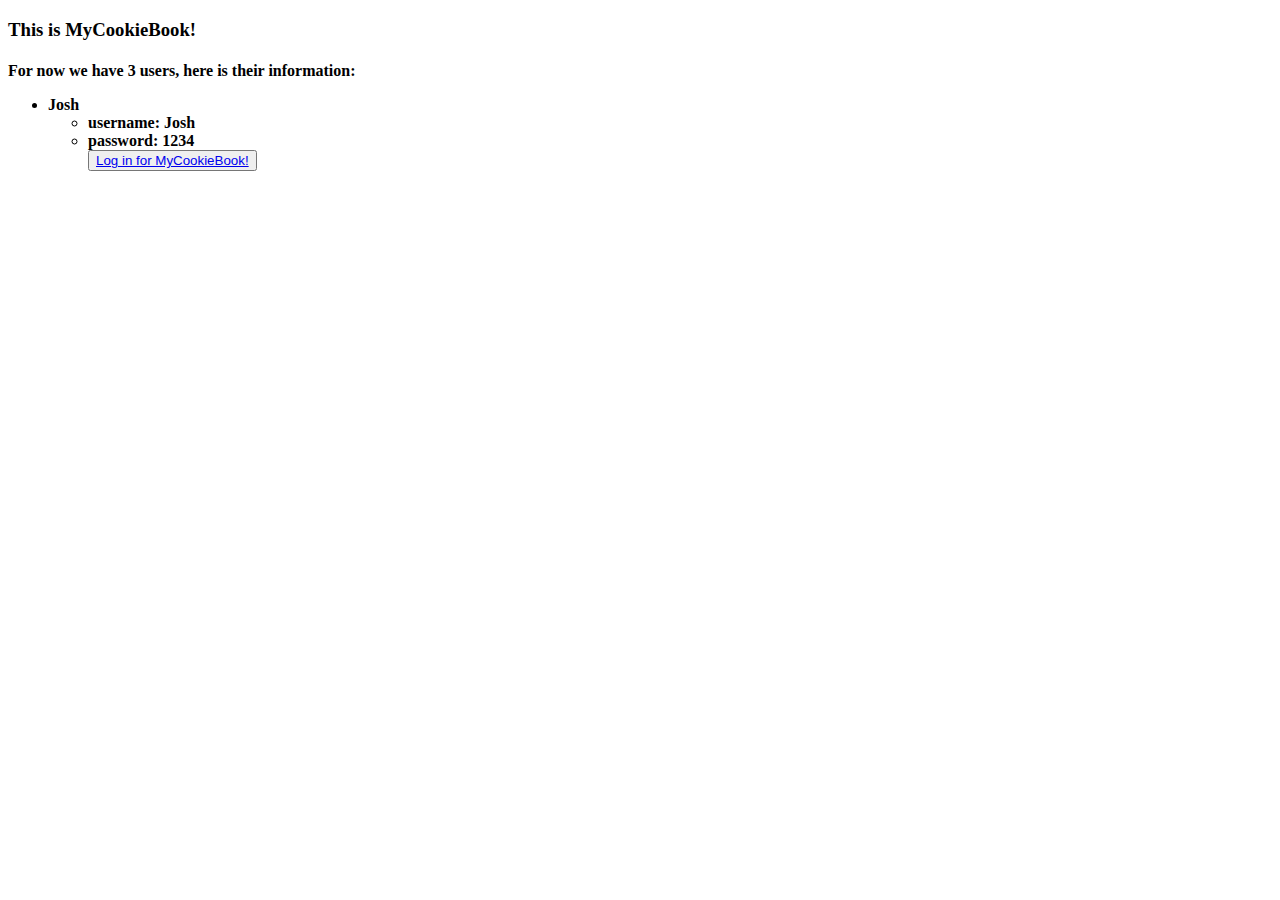
==== index.html @ e33fac51 "Add files via upload" ====
<!DOCTYPE html>
<html>
<head>
	<title>Facebook</title>
</head>
<body>
	<h3> This is MyCookieBook! </h3>
	<h4> For now we have 3 users, here is their information:<br>
		<ul> 
			<li>Josh <br> 
				<ul> 
					<li>username: Josh</li>
					<li>password: 1234</li>

	<button><a href="mycookiebook.html">Log in for MyCookieBook!</a></button>
</body>
</html>
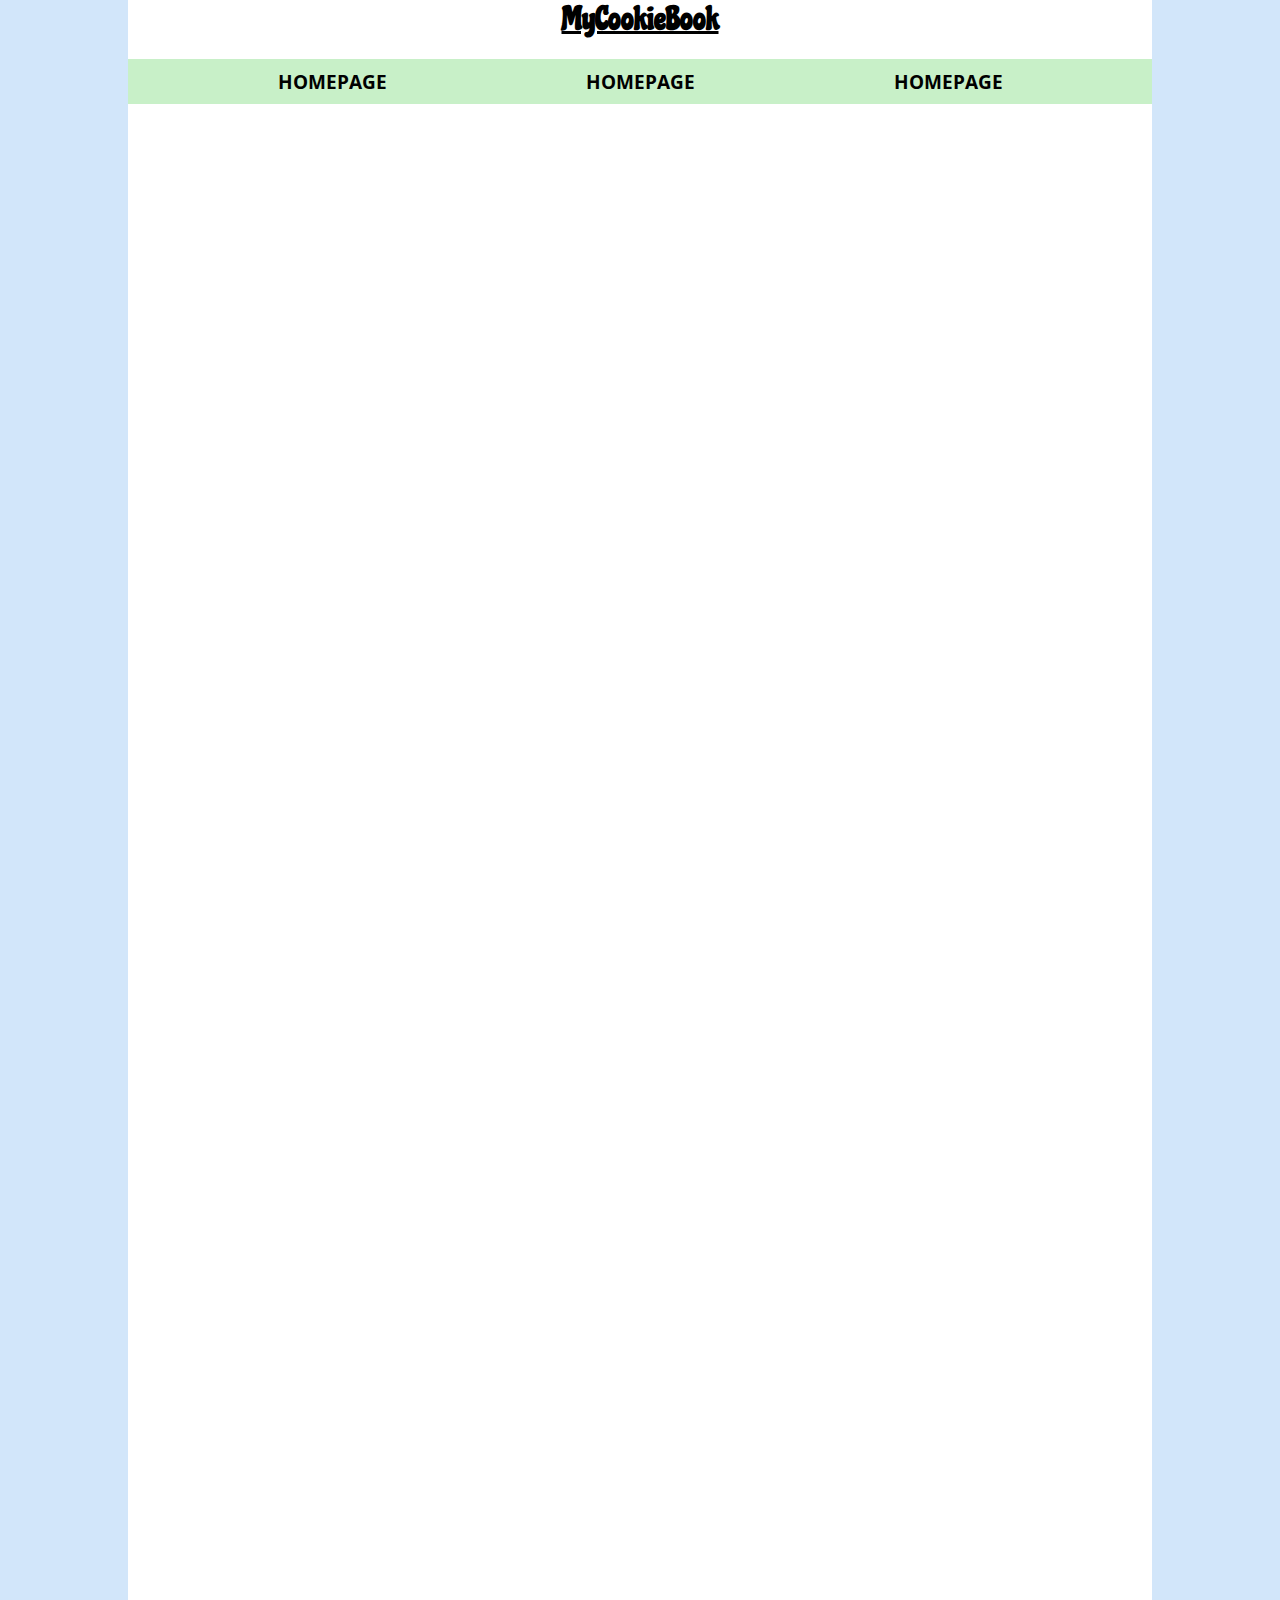
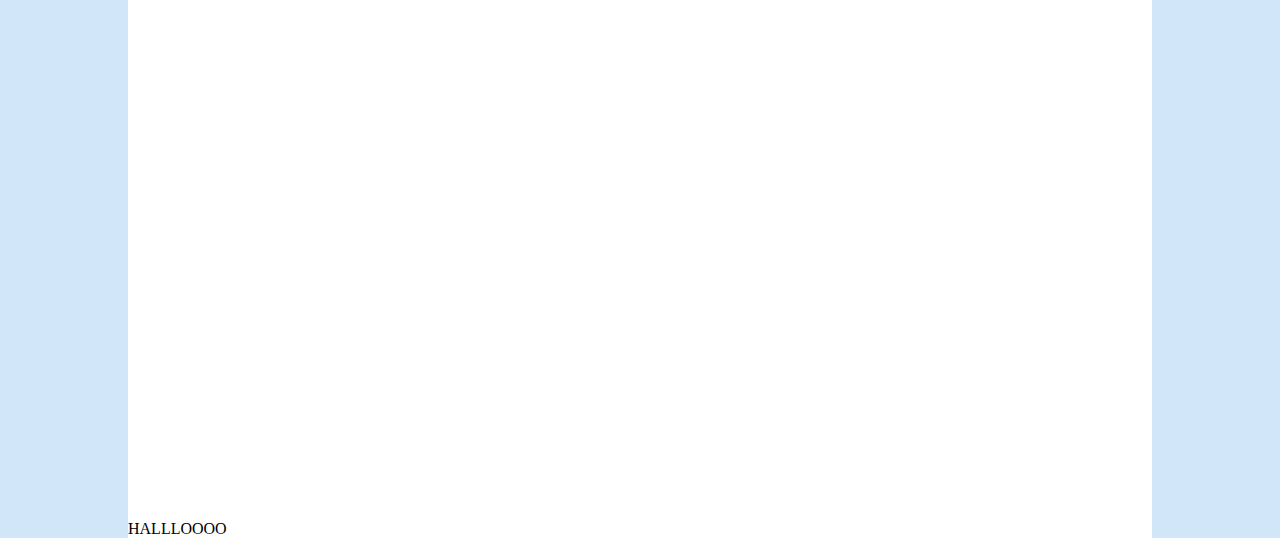
==== commit cd1753e1: "Add files via upload" ====
--- a/index.html
+++ b/index.html
@@ -1,17 +1,35 @@
 <!DOCTYPE html>
 <html>
 <head>
-	<title>Facebook</title>
+	<title>MyCookieBook</title>
+	<!--<script  type="text/javascript" src="script.js"></script>-->
+	<link href="https://fonts.googleapis.com/css?family=Chicle" rel="stylesheet">
+	<link href="https://fonts.googleapis.com/css?family=Open+Sans+Condensed:300" rel="stylesheet">
+	<link rel="stylesheet" type="text/css" href="style.css">
 </head>
 <body>
-	<h3> This is MyCookieBook! </h3>
-	<h4> For now we have 3 users, here is their information:<br>
-		<ul> 
-			<li>Josh <br> 
-				<ul> 
-					<li>username: Josh</li>
-					<li>password: 1234</li>
-
-	<button><a href="mycookiebook.html">Log in for MyCookieBook!</a></button>
+	<h1>MyCookieBook</h1>
+	
+		<div class="taskbar">
+		<button class="taskbarbutton"><a href="" class="taskbarbuttonwords">Homepage</a></button>
+		<button class="taskbarbutton"><a href="" class="taskbarbuttonwords">Homepage</a></button>
+		<button class="taskbarbutton"><a href="" class="taskbarbuttonwords">Homepage</a></button>
+		</div>
+	<br><br><br><br><br><br><br>	<br><br><br><br><br><br><br>
+	<br><br><br><br><br><br><br>
+	<br><br><br><br><br><br><br>
+	<br><br><br><br><br><br><br>
+	<br><br><br><br><br><br><br>
+	<br><br><br><br><br><br><br>
+	<br><br><br><br><br><br><br>
+	<br><br><br><br><br><br><br>
+	<br><br><br><br><br><br><br>
+	<br><br><br><br><br><br><br>
+	<br><br><br><br><br><br><br>
+	<br><br><br><br><br><br><br>
+	<br><br><br><br><br><br><br>
+	<br><br><br><br><br><br><br>
+	<br><br><br><br><br><br><br>
+HALLLOOOO
 </body>
 </html>--- a/style.css
+++ b/style.css
@@ -0,0 +1,49 @@
+html {background-color: rgb(210,230,250)}
+
+body {
+		background-color: white;
+		margin: 0px 10%;
+}
+
+h1 {display:flex;
+	justify-content: center;
+	text-decoration: underline;
+	font-family: 'Chicle';
+	font-size: 2em;
+	margin-top:0px;}
+
+
+.taskbar {
+	background-color:rgb(200, 240,200);
+	border:none;
+	padding: 0px 50px;
+	display: flex;
+	justify-content: center;
+	justify-content: space-between;
+	justify-content: space-around;
+	
+
+}
+.taskbarbutton {
+	border: none;
+	/*background-color: rgb(150, 200,190);*/
+	background-color: rgb(200, 240,200);
+	display:flex;
+	justify-content: space-between;
+	display: inline-block;
+	justify-content: space-between;
+	justify-content: space-around;
+	
+	padding: 10px;
+}
+.taskbarbutton:hover {
+	background-color: rgb(150, 200,190); 
+}
+.taskbarbuttonwords {
+	text-transform:uppercase;
+	font-size: 1.4em;
+	color:black;
+	text-decoration: none;
+	font-family: 'Open Sans Condensed', sans-serif;
+	font-weight: bold;
+}
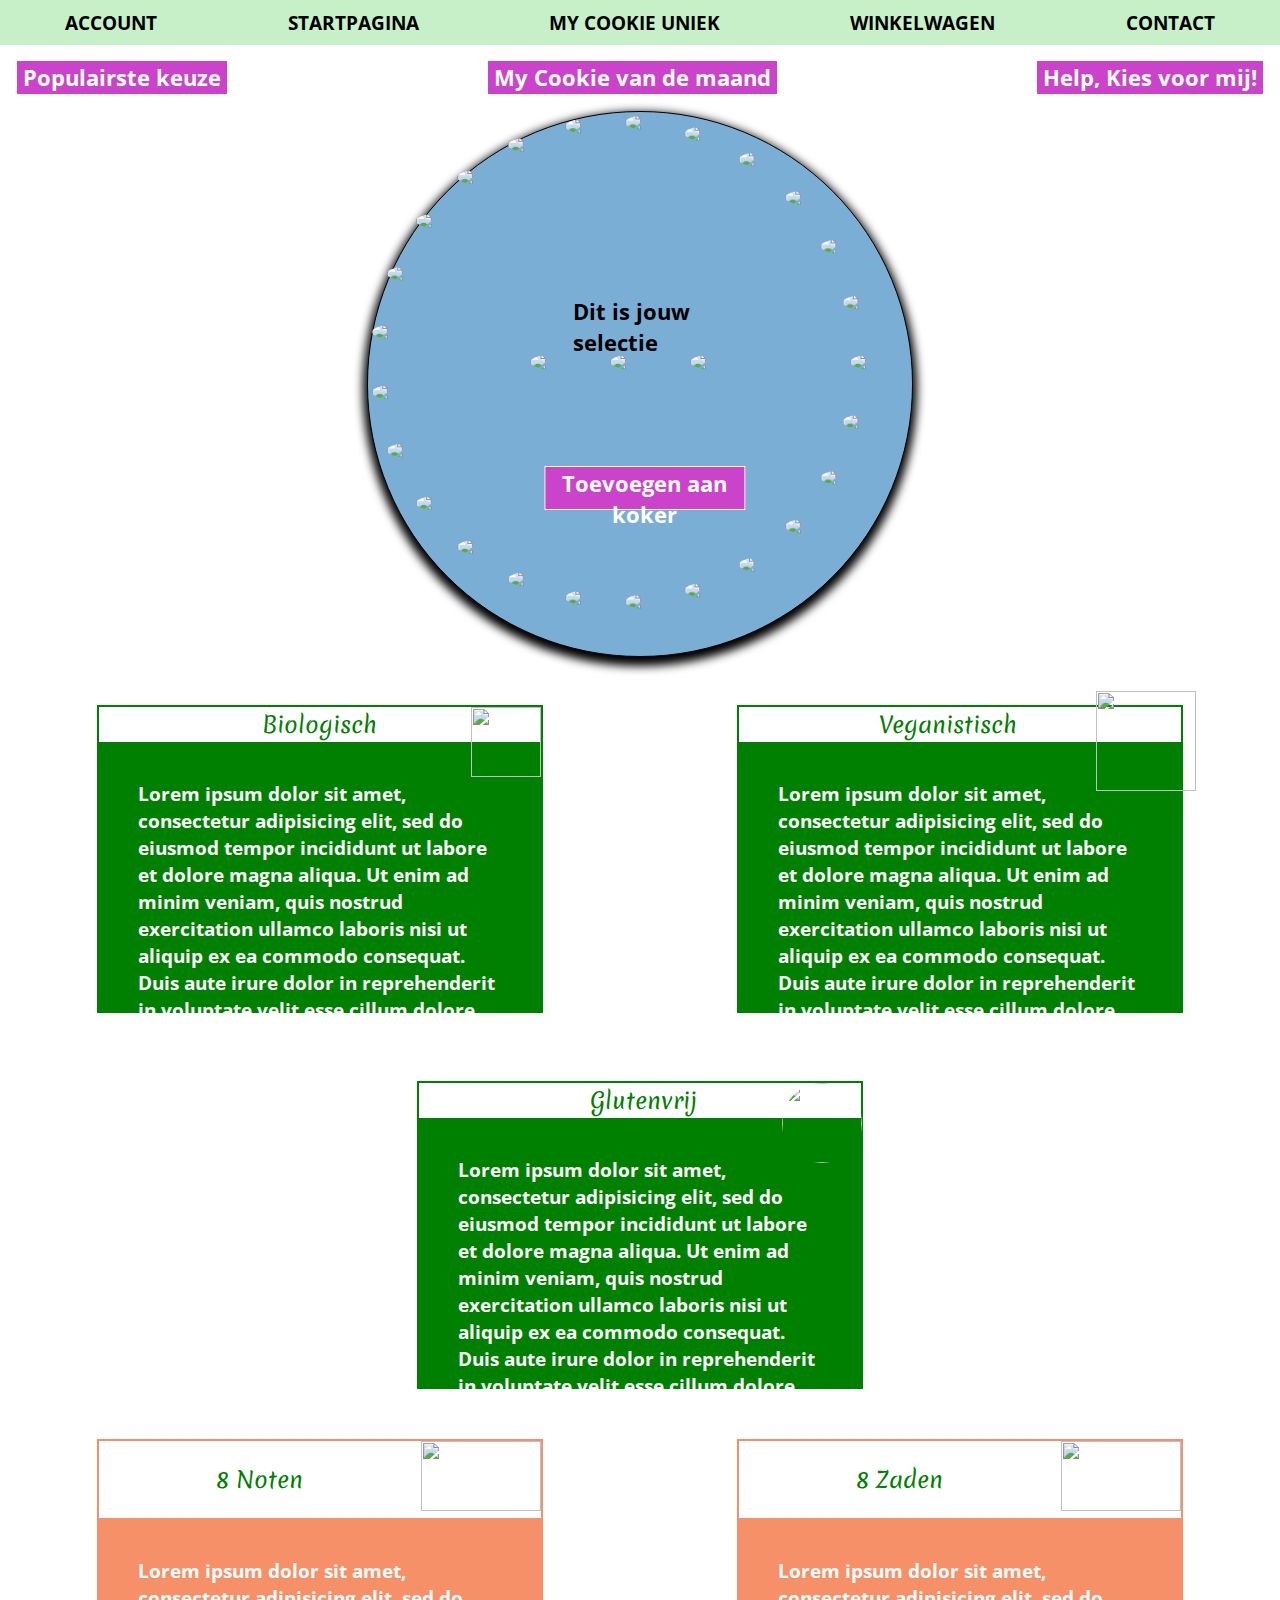
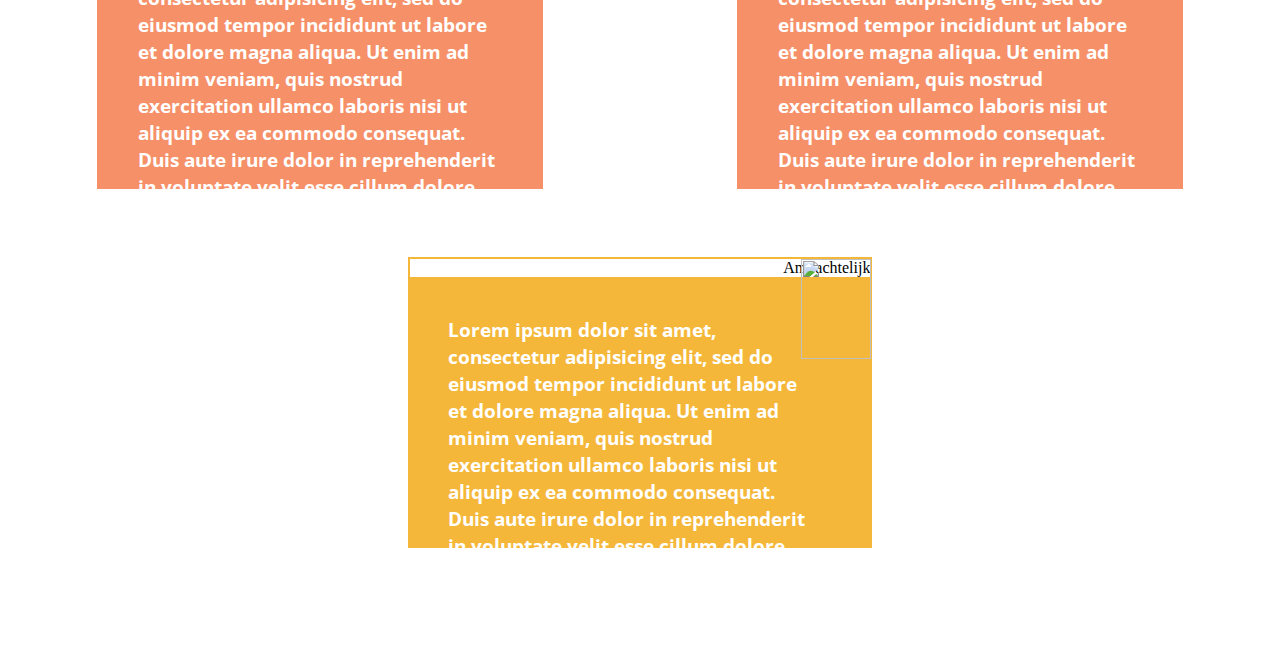
==== commit 8b153eeb: "Update index.html" ====
--- a/index.html
+++ b/index.html
@@ -1,35 +1,203 @@
 <!DOCTYPE html>
 <html>
 <head>
-	<title>MyCookieBook</title>
-	<!--<script  type="text/javascript" src="script.js"></script>-->
-	<link href="https://fonts.googleapis.com/css?family=Chicle" rel="stylesheet">
+	<title>My Cookie</title>
+	<link rel="shortcut icon" href="media_icon_favicon.ico" />
 	<link href="https://fonts.googleapis.com/css?family=Open+Sans+Condensed:300" rel="stylesheet">
-	<link rel="stylesheet" type="text/css" href="style.css">
+	<link href="https://fonts.googleapis.com/css?family=Hi+Melody|Merienda" rel="stylesheet">
+	<link rel="stylesheet" type="text/css" href="css_style.css">
+
 </head>
 <body>
-	<h1>MyCookieBook</h1>
 	
+	<!-- This is the navbar -->
+	<div>
 		<div class="taskbar">
-		<button class="taskbarbutton"><a href="" class="taskbarbuttonwords">Homepage</a></button>
-		<button class="taskbarbutton"><a href="" class="taskbarbuttonwords">Homepage</a></button>
-		<button class="taskbarbutton"><a href="" class="taskbarbuttonwords">Homepage</a></button>
-		</div>
-	<br><br><br><br><br><br><br>	<br><br><br><br><br><br><br>
-	<br><br><br><br><br><br><br>
-	<br><br><br><br><br><br><br>
-	<br><br><br><br><br><br><br>
-	<br><br><br><br><br><br><br>
-	<br><br><br><br><br><br><br>
-	<br><br><br><br><br><br><br>
-	<br><br><br><br><br><br><br>
-	<br><br><br><br><br><br><br>
-	<br><br><br><br><br><br><br>
-	<br><br><br><br><br><br><br>
-	<br><br><br><br><br><br><br>
-	<br><br><br><br><br><br><br>
-	<br><br><br><br><br><br><br>
-	<br><br><br><br><br><br><br>
-HALLLOOOO
+		<a href="html_account.html"><button class="taskbarbutton"><div class="taskbarbuttonwords">account</div></button></a>
+		<a href="index.html" ><button class="taskbarbutton"><div class="taskbarbuttonwords">Startpagina</div></button></a>
+		<a href="html_info.html" ><button class="taskbarbutton"><div class="taskbarbuttonwords">My Cookie uniek</div></button></a>
+		<a href="html_winkelwagen.html" ><button class="taskbarbutton"><div class="taskbarbuttonwords">Winkelwagen</div></button></a>
+		<a href="html_contact.html"><button class="taskbarbutton"><div class="taskbarbuttonwords">contact</div></button></a>
+		</div>
+	</div>
+
+	<div class="specialbuttons">
+		<div><button class="button" id="specialbuttonleft">Populairste keuze</button></div>
+		<div><button class="button" id="specialbuttoncenter">My Cookie van de maand</button></div>
+		<div><button class="button" id="specialbuttonright">Help, Kies voor mij!</button></div>
+	</div>
+
+
+	<!-- This is the circle with 25 little circles and 3 circles at the center-->
+	<ul class='circle-container'>
+
+		  <!-- These are the 25 circles (the first circle is at the right side in the middle, and goes with the clock) -->
+
+		  <!-- 1) abrikoos -->
+		  <li><img class="cirkeltjes" src='media_foto_smaken_abrikoos.jpg'></li>
+		  <!-- 2) banaan -->
+		  <li><img src='media_foto_smaken_banaan.jpg'></li>
+		  <!-- 3) blauwebessen-->
+		  <li><img src='media_foto_smaken_blauwebessen.jpg'></li>
+		  <!-- 4) citroen -->
+		  <li><img src='media_foto_smaken_citroen.jpg'></li>
+		  <!-- 5) cocosnoot -->
+		  <li><img src='media_foto_smaken_cocosnoot.jpg'></li>
+		  <!-- 6) druiven-->
+		  <li><img src='media_foto_smaken_druiven.jpg'></li>
+		  <!-- 7) kersen-->
+		  <li><img src='media_foto_smaken_kersen.jpg'></li>
+		  <!-- 8) nectarine-->
+		  <li><img src='media_foto_smaken_nectarine.jpg'></li>
+		  <!-- 9) peer-->
+		  <li><img src='media_foto_smaken_peer.jpg'></li>
+		  <!-- 10) perzik-->
+		  <li><img src='media_foto_smaken_perzik.jpg'></li>
+		  <!-- 11) pruim-->
+		  <li><img src='media_foto_smaken_pruim.jpg'></li>
+		  <!-- 12) abrikoos -->
+		  <li><img src='media_foto_smaken_abrikoos.jpg'></li>
+		  <!-- 13) banaan -->
+		  <li><img src='media_foto_smaken_banaan.jpg'></li>
+		  <!-- 14) blauwebessen-->
+		  <li><img src='media_foto_smaken_blauwebessen.jpg'></li>
+		  <!-- 15) citroen -->
+		  <li><img src='media_foto_smaken_citroen.jpg'></li>
+		  <!-- 16) cocosnoot -->
+		  <li><img src='media_foto_smaken_cocosnoot.jpg'></li>
+		  <!-- 17) druiven-->
+		  <li><img src='media_foto_smaken_druiven.jpg'></li>
+		  <!-- 18) kersen-->
+		  <li><img src='media_foto_smaken_kersen.jpg'></li>
+		  <!-- 19) nectarine-->
+		  <li><img src='media_foto_smaken_nectarine.jpg'></li>
+		  <!-- 20) peer-->
+		  <li><img src='media_foto_smaken_peer.jpg'></li>
+		  <!-- 21) perzik-->
+		  <li><img src='media_foto_smaken_perzik.jpg'></li>
+		  <!-- 22) pruim-->
+		  <li><img src='media_foto_smaken_pruim.jpg'></li>
+		  <!-- 23) pruim-->
+		  <li><img src='media_foto_smaken_pruim.jpg'></li>
+		  <!-- 24) abrikoos -->
+		  <li><img src='media_foto_smaken_abrikoos.jpg'></li>
+		  <!-- 25) banaan -->
+		  <li><img src='media_foto_smaken_banaan.jpg'></li>
+		  
+		  <!-- From here the circles are those in the center of the circle -->
+		  <li><img src="media_foto_smaken_banaan.jpg"></li>
+		  <li><img src="media_foto_smaken_pruim.jpg"></li>
+		  <li><img src="media_foto_smaken_abrikoos.jpg"></li>
+
+		  <!-- This is the button to add something to buy -->
+		  <li><button class="button" id="toevoegtoets"><div>Toevoegen aan koker</div></button></li>
+
+		  <!-- This is the information above your 3 choices -->
+		  <li><div>Dit is jouw selectie</div></li>
+	</ul>
+	
+	<!-- This are the boxes with bio, vegan, handmade, nuts, seeds...-->
+
+	<!-- Biologisch en veganistisch -->
+	<div class="grouplabel1">
+		<!-- Biologisch-->
+		<div  class="labels">
+				
+				<div class="labelheader">
+					<div class="labeltitel">Biologisch</div>
+					<div><img class="labelimages" id="labelimages1" src="media_foto_label_biologisch.jpg" height="70" width="70"></div>
+				</div>
+					<div class="labelcontent" >Lorem ipsum dolor sit amet, consectetur adipisicing elit, sed do eiusmod
+					tempor incididunt ut labore et dolore magna aliqua. Ut enim ad minim veniam,
+					quis nostrud exercitation ullamco laboris nisi ut aliquip ex ea commodo
+					consequat. Duis aute irure dolor in reprehenderit in voluptate velit esse
+					cillum dolore eu fugiat nulla pariatur. Excepteur sint occaecat cupidatat non
+					proident, sunt in culpa qui officia deserunt mollit anim id est laborum.</div>
+				
+		</div>
+
+		<!-- Veganistisch -->
+		<div class="labels">
+			<div class="labelheader">
+				<div class="labeltitel">Veganistisch</div>
+				<div><img class="labelimages" id="labelimages2" src="media_foto_label_vegan.png" height="100" width="100"></div>
+			</div>
+				<div class="labelcontent"><div>Lorem ipsum dolor sit amet, consectetur adipisicing elit, sed do eiusmod
+				tempor incididunt ut labore et dolore magna aliqua. Ut enim ad minim veniam,
+				quis nostrud exercitation ullamco laboris nisi ut aliquip ex ea commodo
+				consequat. Duis aute irure dolor in reprehenderit in voluptate velit esse
+				cillum dolore eu fugiat nulla pariatur. Excepteur sint occaecat cupidatat non
+				proident, sunt in culpa qui officia deserunt mollit anim id est laborum.</div></div>
+		</div>
+
+	</div><br>
+
+	<!-- Glutenvrij -->
+	<div class="grouplabel2">
+		<div class="labels">
+			<div class="labelheader">
+				<div class="labeltitel">Glutenvrij</div>
+				<div><img class="labelimages" id="labelimages3" src="media_foto_label_glutenvrij.png" height="80" width="80"></div>
+			</div>
+				<div class="labelcontent" ><div>Lorem ipsum dolor sit amet, consectetur adipisicing elit, sed do eiusmod
+				tempor incididunt ut labore et dolore magna aliqua. Ut enim ad minim veniam,
+				quis nostrud exercitation ullamco laboris nisi ut aliquip ex ea commodo
+				consequat. Duis aute irure dolor in reprehenderit in voluptate velit esse
+				cillum dolore eu fugiat nulla pariatur. Excepteur sint occaecat cupidatat non
+				proident, sunt in culpa qui officia deserunt mollit anim id est laborum.</div></div>
+		</div>
+	</div>
+
+
+	<!-- 8 noten en 8 zaden -->
+	<div class="grouplabel1">
+		<!-- 8 noten-->
+		<div class="labels2">
+				
+				<div class="labelheader">
+					<div class="labeltitel2" id="nutsinline">8 Noten</div>
+					<div><img class="labelimages" id="labelimages4" src="media_foto_label_noten.jpg" height="70" width="120"></div>
+				</div>
+					<div class="labelcontent" id="labelcontentnuts" >Lorem ipsum dolor sit amet, consectetur adipisicing elit, sed do eiusmod
+					tempor incididunt ut labore et dolore magna aliqua. Ut enim ad minim veniam,
+					quis nostrud exercitation ullamco laboris nisi ut aliquip ex ea commodo
+					consequat. Duis aute irure dolor in reprehenderit in voluptate velit esse
+					cillum dolore eu fugiat nulla pariatur. Excepteur sint occaecat cupidatat non
+					proident, sunt in culpa qui officia deserunt mollit anim id est laborum.</div>
+				
+		</div>
+
+		<!-- 8 zaden -->
+		<div class="labels2">
+			<div class="labelheader">
+				<div class="labeltitel2" id="seedsinline">8 Zaden</div>
+				<div><img class="labelimages" id="labelimages5" src="media_foto_label_zaden.jpg" height="70" width="120"></div>
+			</div>
+				<div class="labelcontent" id="labelcontentseeds"><div>Lorem ipsum dolor sit amet, consectetur adipisicing elit, sed do eiusmod
+				tempor incididunt ut labore et dolore magna aliqua. Ut enim ad minim veniam,
+				quis nostrud exercitation ullamco laboris nisi ut aliquip ex ea commodo
+				consequat. Duis aute irure dolor in reprehenderit in voluptate velit esse
+				cillum dolore eu fugiat nulla pariatur. Excepteur sint occaecat cupidatat non
+				proident, sunt in culpa qui officia deserunt mollit anim id est laborum.</div></div>
+		</div>
+
+	</div><br>
+
+	<!-- Ambachtelijk -->
+	<div class="grouplabel2">
+		<div class="labels3">
+			<div class="labelheader">
+				<div class="labeltitel3">Ambachtelijk</div>
+				<div><img class="labelimages" id="labelimages6" src="media_foto_label_ambachtelijk.png" height="100" width="70"></div>
+			</div>
+				<div class="labelcontent" id="labelcontentambachtelijk"><div>Lorem ipsum dolor sit amet, consectetur adipisicing elit, sed do eiusmod
+				tempor incididunt ut labore et dolore magna aliqua. Ut enim ad minim veniam,
+				quis nostrud exercitation ullamco laboris nisi ut aliquip ex ea commodo
+				consequat. Duis aute irure dolor in reprehenderit in voluptate velit esse
+				cillum dolore eu fugiat nulla pariatur. Excepteur sint occaecat cupidatat non
+				proident, sunt in culpa qui officia deserunt mollit anim id est laborum.</div></div>
+		</div>
+	</div>
+
 </body>
-</html>+</html>
--- a/css_style.css
+++ b/css_style.css
@@ -0,0 +1,365 @@
+html {
+    background: url("media_foto_achtergrond.jpg")
+    no-repeat center center fixed;
+    background-size: cover;
+    height: 100%;
+}
+
+body {
+	margin: 60px 0px 0px 0px;
+}
+
+.taskbar {
+	background-color:rgb(200, 240,200);
+	border:none;
+	padding: 0px 0px 0px -15px;
+	display: flex;
+	justify-content: center;
+	justify-content: space-between;
+	justify-content: space-around;
+	position: fixed;
+	top: 0;
+	width:100%;
+	overflow:hidden;
+	z-index:100;
+}
+
+
+.taskbarbutton {
+	border: none;
+	/*background-color: rgb(150, 200,190);*/
+	background-color: rgb(200, 240,200);
+	padding: 10px;
+	margin:0px;
+}
+
+.taskbarbutton:hover {
+	background-color: rgb(150, 200,190); 
+	cursor:pointer;
+}
+
+.taskbarbuttonwords {
+	text-transform:uppercase;
+	font-size: 1.4em;
+	color:black;
+	text-decoration: none;
+	font-family: 'Open Sans Condensed', sans-serif;
+	font-weight: bold;
+}
+
+/*This is to get the pictures on a circle (used the method in this link https://hugogiraudel.com/2013/04/02/items-on-circle/)*/
+
+.circle-container {
+  position: relative;
+  width: 34em;
+  height: 34em;
+  padding: 0;
+  border-radius: 50%;
+  list-style: none;
+  box-sizing: content-box;
+  margin: auto;
+  margin-bottom: 3em;
+  background-color: #7BAED5;
+  border: black solid 1px;
+  box-shadow: 0px 5px 10px 4px;
+}
+.circle-container > * {
+  display: block;
+  position: absolute;
+  top: 50%;
+  left: 50%;
+  width: 4em;
+  height: 4.2em;
+  margin: -1.9em;
+}
+
+/*The first circle, is the right one in the middle*/
+.circle-container > :nth-of-type(1) {
+  transform: rotate(0deg) translate(15em) rotate(0deg);
+}
+.circle-container > :nth-of-type(2) {
+  transform: rotate(14.4deg) translate(15em) rotate(-14.4deg);
+}
+.circle-container > :nth-of-type(3) {
+  transform: rotate(28.8deg) translate(15em) rotate(-28.8deg);
+}
+.circle-container > :nth-of-type(4) {
+  transform: rotate(43.2deg) translate(15em) rotate(-43.2deg);
+}
+.circle-container > :nth-of-type(5) {
+  transform: rotate(57.6deg) translate(15em) rotate(-57.6deg);
+}
+.circle-container > :nth-of-type(6) {
+  transform: rotate(72deg) translate(15em) rotate(-72deg);
+}
+.circle-container > :nth-of-type(7) {
+  transform: rotate(86.4deg) translate(15em) rotate(-86.4deg);
+}
+.circle-container > :nth-of-type(8) {
+  transform: rotate(100.8deg) translate(15em) rotate(-100.8deg);
+}
+.circle-container > :nth-of-type(9) {
+  transform: rotate(115.2deg) translate(15em) rotate(-115.2deg);
+}
+.circle-container > :nth-of-type(10) {
+  transform: rotate(129.6deg) translate(15em) rotate(-129.6deg);
+}
+.circle-container > :nth-of-type(11) {
+  transform: rotate(144deg) translate(15em) rotate(-144deg);
+}
+.circle-container > :nth-of-type(12) {
+  transform: rotate(158.4deg) translate(15em) rotate(-158.4deg);
+}
+.circle-container > :nth-of-type(13) {
+  transform: rotate(172.8deg) translate(15em) rotate(-172.8deg);
+}
+.circle-container > :nth-of-type(14) {
+  transform: rotate(187.2deg) translate(15em) rotate(-187.2deg);
+}
+.circle-container > :nth-of-type(15) {
+  transform: rotate(201.6deg) translate(15em) rotate(-201.6deg);
+}
+.circle-container > :nth-of-type(16) {
+  transform: rotate(216deg) translate(15em) rotate(-216deg);
+}
+.circle-container > :nth-of-type(17) {
+  transform: rotate(230.4deg) translate(15em) rotate(-230.4deg);
+}
+.circle-container > :nth-of-type(18) {
+  transform: rotate(244.8deg) translate(15em) rotate(-244.8deg);
+}
+.circle-container > :nth-of-type(19) {
+  transform: rotate(259.2deg) translate(15em) rotate(-259.2deg);
+}
+.circle-container > :nth-of-type(20) {
+  transform: rotate(273.6deg) translate(15em) rotate(-273.6deg);
+}
+.circle-container > :nth-of-type(21) {
+  transform: rotate(288deg) translate(15em) rotate(-288deg);
+}
+.circle-container > :nth-of-type(22) {
+  transform: rotate(302.4deg) translate(15em) rotate(-302.4deg);
+}
+.circle-container > :nth-of-type(23) {
+  transform: rotate(316.8deg) translate(15em) rotate(-316.8deg);
+}
+.circle-container > :nth-of-type(24) {
+  transform: rotate(331.2deg) translate(15em) rotate(-331.2deg);
+}
+.circle-container > :nth-of-type(25) {
+  transform: rotate(345.6deg) translate(15em) rotate(-345.6deg);
+}
+
+
+/* Here are the elements at the center of the circle*/
+
+/*This is the one in the center*/
+.circle-container > :nth-of-type(26) {
+  transform: rotate(0deg) translate(0em) rotate(0deg);
+}
+
+/*This is the one at the right*/
+.circle-container > :nth-of-type(27) {
+  transform: rotate(0deg) translate(5em) rotate(0deg);
+}
+/*This is the one at the left*/
+.circle-container > :nth-of-type(28) {
+  transform: rotate(0deg) translate(-5em) rotate(0deg);
+}
+
+
+/*This is the button to add your cookie*/
+.circle-container > :nth-of-type(29) {
+  transform: rotate(0deg) translateY(7em) translateX(-4.1em) rotate(0deg);
+}
+
+/*This is the information above your 3 choices*/
+.circle-container > :nth-of-type(30) {
+  transform: rotate(0deg) translateY(-2em) translateX(-1.1em) rotate(0deg);
+  width: 6em;
+  font-family: 'Open Sans Condensed', sans-serif;
+  font-size: 1.4em;
+  font-weight: bold;
+  height: 2em
+}
+
+
+/*This is the style for the little circles*/
+.circle-container img {
+  display: block;
+  width: 90%;
+  border-radius: 50%;
+  transition: all 0.5s;
+}
+.circle-container img:hover {
+  
+  transform: scale(1.1);
+  cursor: pointer;
+  box-shadow: 0px 0px 30px 10px gold;
+}
+/*Until here it's to get the pictures on a circle*/
+
+
+.button {
+background-color: #CB43CB;
+border:solid white 1px;
+color: white;
+font-family: 'Open Sans Condensed', sans-serif;
+font-size: 1.4em;
+font-weight: bold;
+transition: all 0.3s;
+}
+
+.button:hover {
+	cursor:pointer;
+	transform: scale(1.05);
+  color: yellow;
+  border-color:yellow;
+}
+
+.specialbuttons {
+  display: flex;
+  justify-content: center;
+  justify-content: space-between;
+  margin: 1em;
+}
+/*
+#specialbuttonleft{
+  margin-left: 16em;
+}
+
+#specialbuttoncenter {
+  margin-left: 0.8em;
+  margin-bottom: 0.8em;
+
+}
+
+#specialbuttonright {
+  margin-right: 20em;
+}*/
+
+#toevoegtoets {
+	width:9em;
+	height:2em;
+}
+
+
+
+.labels {
+	background-color: white;
+	border: solid green 2px;
+}
+
+.labels2 {
+  background-color: white;
+  border: solid #F69068 2px;
+}
+
+.labels3 {
+  background-color: white;
+  border: solid #F5B739 2px;
+}
+
+.grouplabel1 {
+	display: flex;
+	justify-content: center;
+	justify-content: space-between;
+	justify-content: space-around;
+}
+
+.grouplabel2 {
+  display: flex;
+  justify-content: center;
+  justify-content: space-around;
+  margin: 50px auto;
+}
+
+.labelheader {
+	display: flex;
+	justify-content: center;
+	justify-content: flex-end;
+}
+
+.labeltitel {
+	margin: 1px 37%;
+	color: green;
+	font-family: 'Hi Melody', cursive;
+	font-family: 'Merienda', cursive;
+	font-weight: : bold;
+	font-size: 1.4em
+}
+
+.labeltitel2 {
+  margin: 1px 37%;
+  color: green;
+  font-family: 'Hi Melody', cursive;
+  font-family: 'Merienda', cursive;
+  font-weight: : bold;
+  font-size: 1.4em
+}
+
+
+.labelcontent {
+  background-color: green;
+  padding: 2em;
+  width: 19em;
+  height: 10em;
+  color:white;
+  font-family: 'Open Sans Condensed', sans-serif;
+  font-weight: bold;
+  font-size: 1.2em;
+}
+
+#labelcontentnuts {
+  background-color: #F69068;
+}
+
+#labelcontentseeds {
+  background-color: #F69068;
+}
+
+#labelcontentambachtelijk {
+  background-color: #F5B739;
+  padding-right: 3em;
+}
+
+
+.labelimages {
+  position: absolute;
+}
+
+#labelimages1{
+  margin-left: -4.35em;
+}
+
+#labelimages2 {
+  margin-top: -1em;
+  margin-left:-5.3em;
+}
+
+#labelimages3 {
+  margin-left:-4.9em;
+  border-radius: 50%;
+}
+
+#labelimages4 {
+  position: relative;
+}
+
+#labelimages5 {
+  position: relative;
+}
+
+#labelimages6 {
+  margin-left:-4.35em;
+}
+
+#nutsinline {
+  margin: 1em auto;
+}
+
+#seedsinline {
+  margin: 1em auto;
+}
+
+
